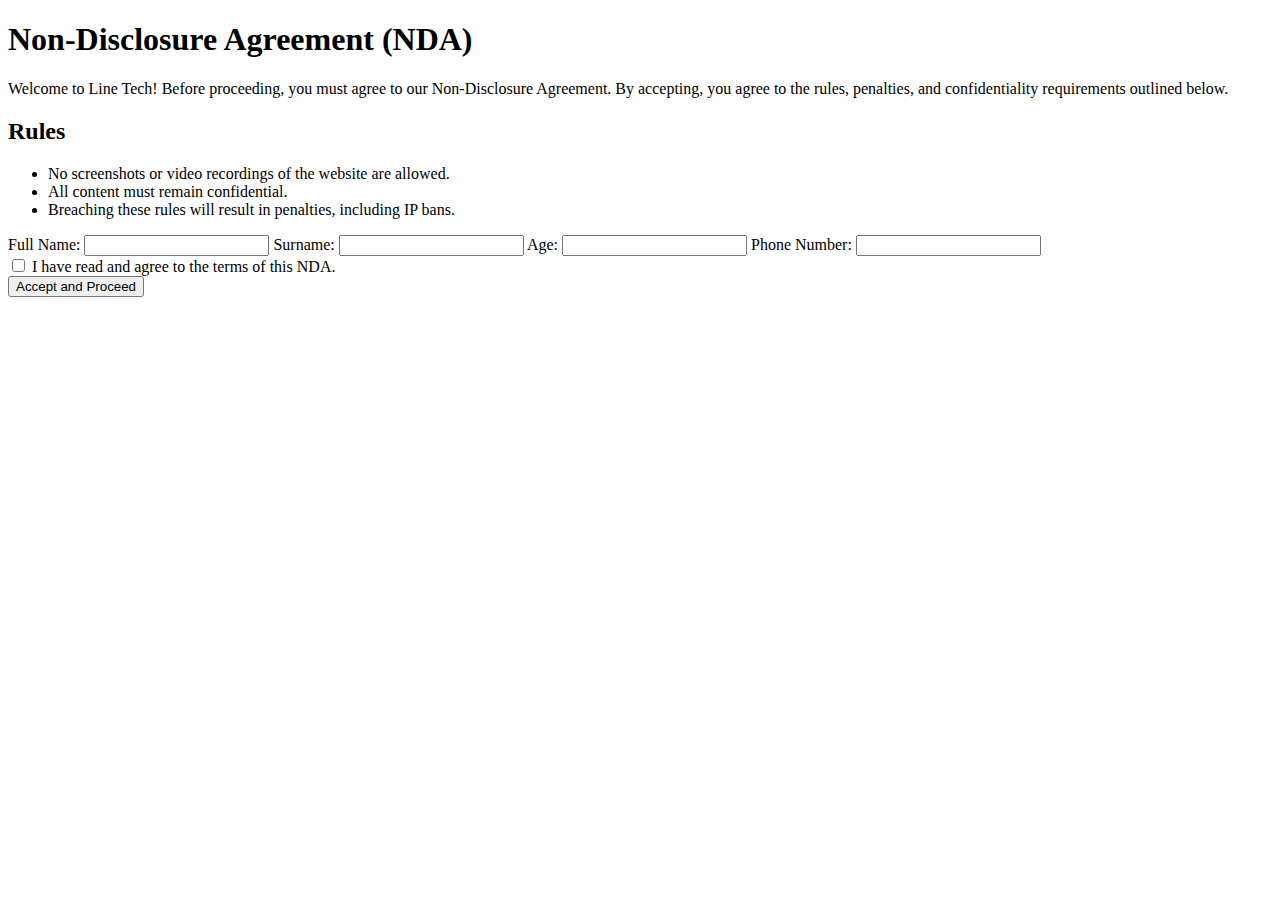
==== index.html @ 76a7c7cc "index.html" ====
<!DOCTYPE html>
<html lang="en">
<head>
    <meta charset="UTF-8">
    <meta name="viewport" content="width=device-width, initial-scale=1.0">
    <title>Line Tech NDA</title>
    <link rel="stylesheet" href="styles.css">
</head>
<body>
    <div class="nda-container">
        <h1>Non-Disclosure Agreement (NDA)</h1>
        <p class="nda-text">
            Welcome to Line Tech! Before proceeding, you must agree to our Non-Disclosure Agreement. By accepting, you agree to the rules, penalties, and confidentiality requirements outlined below.
        </p>

        <div class="rules">
            <h2>Rules</h2>
            <ul>
                <li>No screenshots or video recordings of the website are allowed.</li>
                <li>All content must remain confidential.</li>
                <li>Breaching these rules will result in penalties, including IP bans.</li>
            </ul>
        </div>

        <form id="nda-form">
            <label for="full-name">Full Name:</label>
            <input type="text" id="full-name" name="full-name" required>

            <label for="surname">Surname:</label>
            <input type="text" id="surname" name="surname" required>

            <label for="age">Age:</label>
            <input type="number" id="age" name="age" min="18" required>

            <label for="phone-number">Phone Number:</label>
            <input type="tel" id="phone-number" name="phone-number" required>

            <div class="checkbox-container">
                <input type="checkbox" id="accept-rules" required>
                <label for="accept-rules">I have read and agree to the terms of this NDA.</label>
            </div>

            <button type="submit" id="accept-button">Accept and Proceed</button>
        </form>
    </div>

    <script src="scripts.js"></script>
</body>
</html>
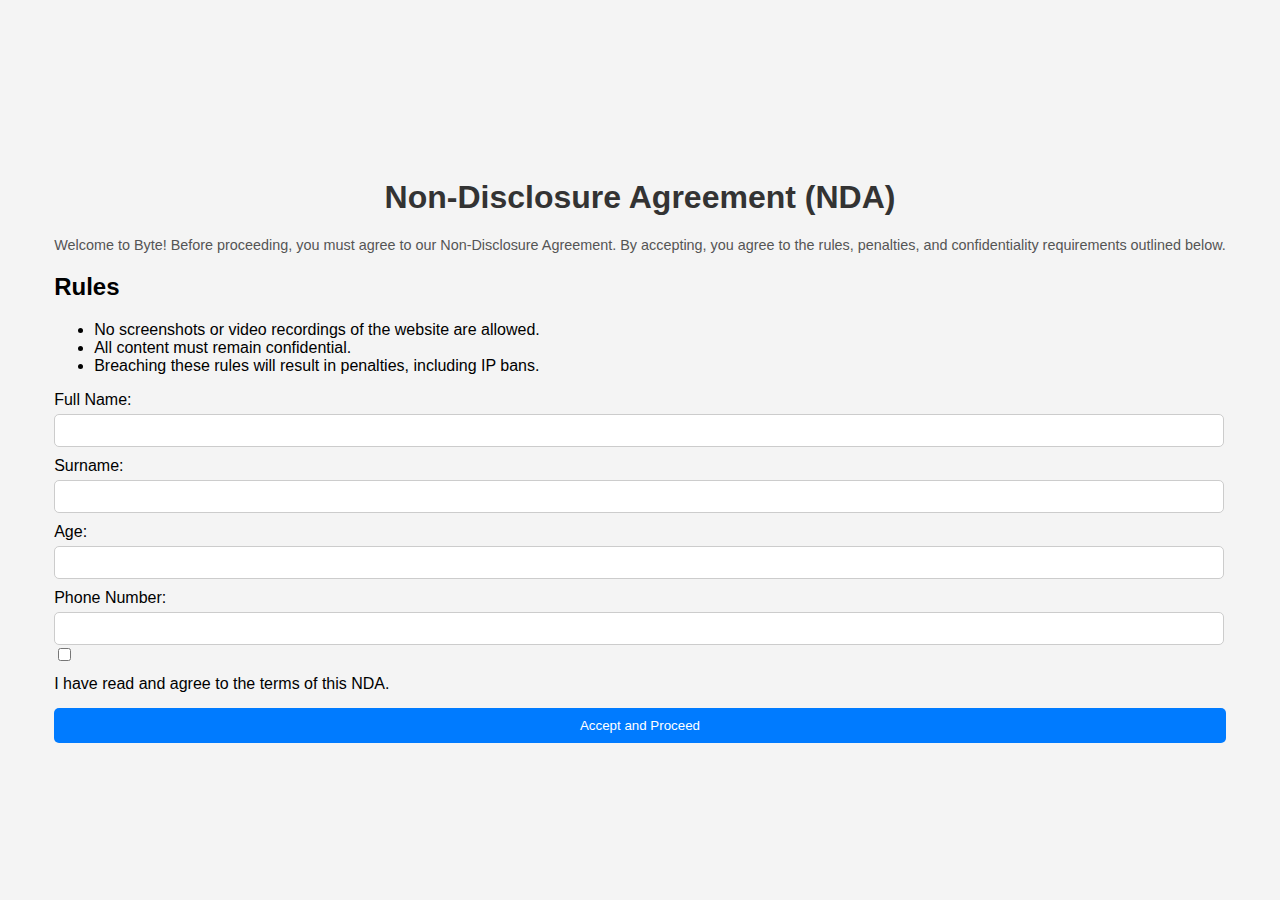
==== commit 59725900: "index.html" ====
--- a/index.html
+++ b/index.html
@@ -10,7 +10,7 @@
     <div class="nda-container">
         <h1>Non-Disclosure Agreement (NDA)</h1>
         <p class="nda-text">
-            Welcome to Line Tech! Before proceeding, you must agree to our Non-Disclosure Agreement. By accepting, you agree to the rules, penalties, and confidentiality requirements outlined below.
+            Welcome to Byte! Before proceeding, you must agree to our Non-Disclosure Agreement. By accepting, you agree to the rules, penalties, and confidentiality requirements outlined below.
         </p>
 
         <div class="rules">
--- a/styles.css
+++ b/styles.css
@@ -0,0 +1,64 @@
+body {
+    font-family: Arial, sans-serif;
+    background-color: #f4f4f4;
+    margin: 0;
+    padding: 0;
+    display: flex;
+    justify-content: center;
+    align-items: center;
+    height: 100vh;
+}
+
+.container {
+    background: #fff;
+    border-radius: 10px;
+    box-shadow: 0 4px 8px rgba(0, 0, 0, 0.2);
+    padding: 20px;
+    width: 90%;
+    max-width: 600px;
+}
+
+h1 {
+    color: #333;
+    text-align: center;
+}
+
+.nda-text {
+    margin: 15px 0;
+    font-size: 0.9rem;
+    color: #555;
+}
+
+form label {
+    display: block;
+    margin-top: 10px;
+}
+
+form input[type="text"],
+form input[type="tel"],
+form input[type="number"] {
+    width: calc(100% - 20px);
+    padding: 8px;
+    margin-top: 5px;
+    border: 1px solid #ccc;
+    border-radius: 5px;
+}
+
+form input[type="checkbox"] {
+    margin-right: 10px;
+}
+
+button {
+    background: #007BFF;
+    color: white;
+    padding: 10px;
+    border: none;
+    border-radius: 5px;
+    cursor: pointer;
+    margin-top: 15px;
+    width: 100%;
+}
+
+button:hover {
+    background: #0056b3;
+}
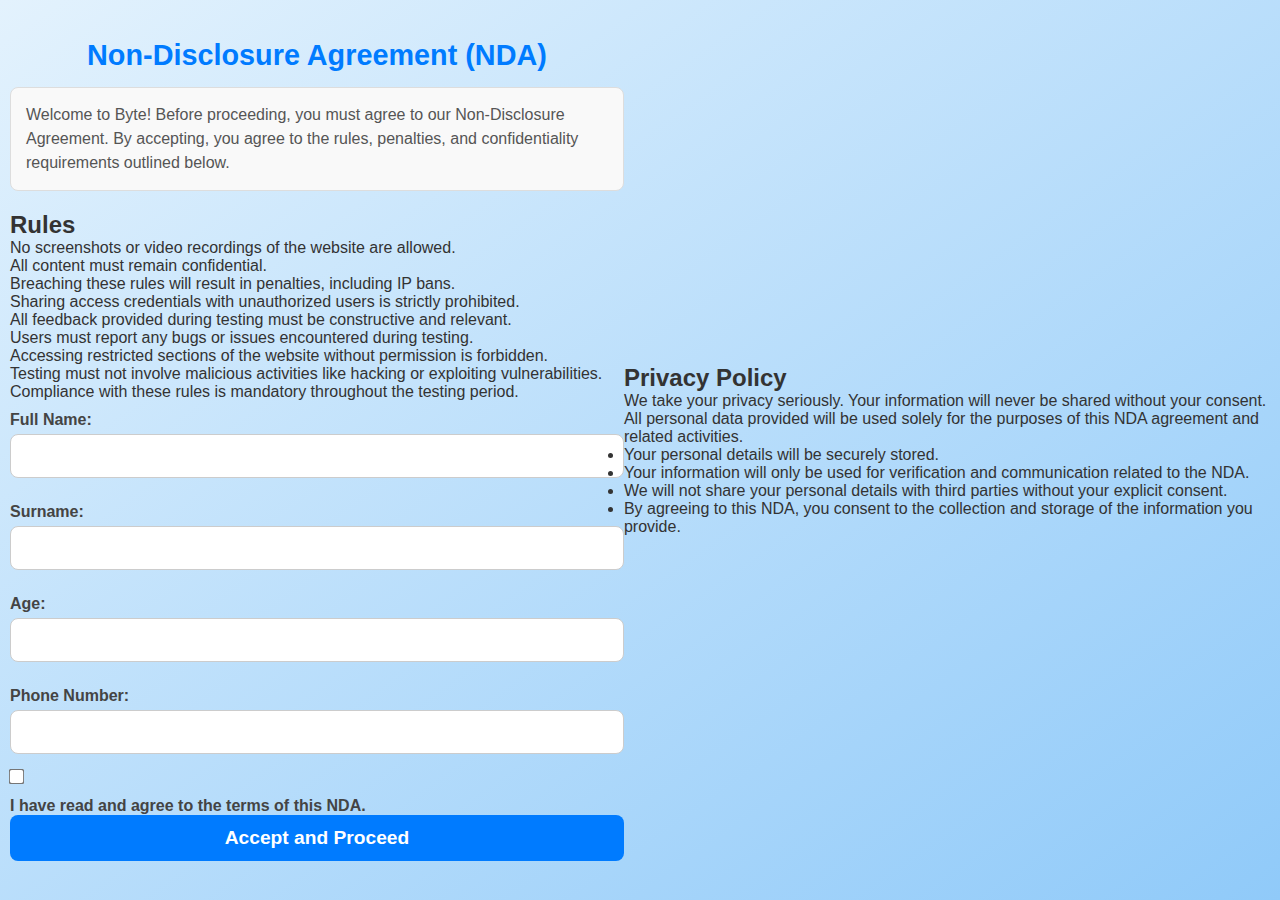
==== commit 1fa22324: "index.html" ====
--- a/index.html
+++ b/index.html
@@ -19,6 +19,12 @@
                 <li>No screenshots or video recordings of the website are allowed.</li>
                 <li>All content must remain confidential.</li>
                 <li>Breaching these rules will result in penalties, including IP bans.</li>
+                <li>Sharing access credentials with unauthorized users is strictly prohibited.</li>
+                <li>All feedback provided during testing must be constructive and relevant.</li>
+                <li>Users must report any bugs or issues encountered during testing.</li>
+                <li>Accessing restricted sections of the website without permission is forbidden.</li>
+                <li>Testing must not involve malicious activities like hacking or exploiting vulnerabilities.</li>
+                <li>Compliance with these rules is mandatory throughout the testing period.</li>
             </ul>
         </div>
 
@@ -44,6 +50,20 @@
         </form>
     </div>
 
+    <!-- Privacy Policy Section -->
+    <footer class="privacy-policy">
+        <h2>Privacy Policy</h2>
+        <p>
+            We take your privacy seriously. Your information will never be shared without your consent. All personal data provided will be used solely for the purposes of this NDA agreement and related activities.
+        </p>
+        <ul>
+            <li>Your personal details will be securely stored.</li>
+            <li>Your information will only be used for verification and communication related to the NDA.</li>
+            <li>We will not share your personal details with third parties without your explicit consent.</li>
+            <li>By agreeing to this NDA, you consent to the collection and storage of the information you provide.</li>
+        </ul>
+    </footer>
+
     <script src="scripts.js"></script>
 </body>
 </html>
--- a/styles.css
+++ b/styles.css
@@ -1,64 +1,208 @@
-body {
-    font-family: Arial, sans-serif;
-    background-color: #f4f4f4;
+/* General Reset */
+* {
     margin: 0;
     padding: 0;
+    box-sizing: border-box;
+}
+
+body {
+    font-family: 'Roboto', Arial, sans-serif;
+    background: linear-gradient(to bottom right, #e3f2fd, #90caf9);
+    color: #333;
     display: flex;
     justify-content: center;
     align-items: center;
     height: 100vh;
-}
-
+    padding: 10px;
+}
+
+/* Container */
 .container {
     background: #fff;
-    border-radius: 10px;
-    box-shadow: 0 4px 8px rgba(0, 0, 0, 0.2);
-    padding: 20px;
-    width: 90%;
+    border-radius: 12px;
+    box-shadow: 0 8px 15px rgba(0, 0, 0, 0.15);
+    padding: 20px 25px;
     max-width: 600px;
-}
-
+    width: 100%;
+    animation: fadeIn 0.6s ease-in-out;
+}
+
+/* Animations */
+@keyframes fadeIn {
+    from {
+        opacity: 0;
+        transform: translateY(20px);
+    }
+    to {
+        opacity: 1;
+        transform: translateY(0);
+    }
+}
+
+/* Header */
 h1 {
-    color: #333;
+    font-size: 1.8rem;
+    color: #007BFF;
     text-align: center;
-}
-
+    margin-bottom: 15px;
+}
+
+/* NDA Text */
 .nda-text {
-    margin: 15px 0;
-    font-size: 0.9rem;
+    font-size: 1rem;
+    line-height: 1.5;
     color: #555;
-}
-
+    margin-bottom: 20px;
+    background: #f9f9f9;
+    padding: 15px;
+    border-radius: 8px;
+    border: 1px solid #ddd;
+}
+
+/* Form Labels */
 form label {
+    font-weight: bold;
+    margin-top: 10px;
     display: block;
-    margin-top: 10px;
-}
-
+    color: #444;
+}
+
+/* Form Inputs */
 form input[type="text"],
 form input[type="tel"],
 form input[type="number"] {
-    width: calc(100% - 20px);
-    padding: 8px;
-    margin-top: 5px;
+    width: 100%;
+    padding: 12px;
+    margin: 5px 0 15px;
     border: 1px solid #ccc;
-    border-radius: 5px;
-}
-
+    border-radius: 8px;
+    font-size: 1rem;
+    transition: border-color 0.3s ease;
+}
+
+form input[type="text"]:focus,
+form input[type="tel"]:focus,
+form input[type="number"]:focus {
+    border-color: #007BFF;
+    outline: none;
+}
+
+/* Checkbox */
 form input[type="checkbox"] {
     margin-right: 10px;
-}
-
+    transform: scale(1.2);
+}
+
+/* Submit Button */
 button {
     background: #007BFF;
     color: white;
-    padding: 10px;
+    padding: 12px 20px;
     border: none;
-    border-radius: 5px;
+    border-radius: 8px;
     cursor: pointer;
-    margin-top: 15px;
     width: 100%;
+    font-size: 1.2rem;
+    font-weight: bold;
+    transition: background-color 0.3s ease, transform 0.2s ease;
 }
 
 button:hover {
     background: #0056b3;
-}
+    transform: translateY(-2px);
+}
+
+button:active {
+    transform: translateY(1px);
+}
+
+/* Media Queries */
+
+/* Medium Tablets (max-width: 1024px) */
+@media (max-width: 1024px) {
+    .container {
+        padding: 20px;
+    }
+
+    h1 {
+        font-size: 1.6rem;
+    }
+
+    .nda-text {
+        font-size: 0.95rem;
+    }
+
+    button {
+        font-size: 1rem;
+    }
+}
+
+/* Small Tablets (max-width: 768px) */
+@media (max-width: 768px) {
+    h1 {
+        font-size: 1.4rem;
+    }
+
+    .nda-text {
+        font-size: 0.9rem;
+    }
+
+    button {
+        font-size: 1rem;
+        padding: 10px;
+    }
+}
+
+/* Large Smartphones (max-width: 576px) */
+@media (max-width: 576px) {
+    .container {
+        padding: 15px;
+    }
+
+    h1 {
+        font-size: 1.3rem;
+    }
+
+    .nda-text {
+        font-size: 0.85rem;
+    }
+
+    button {
+        font-size: 0.9rem;
+        padding: 10px 15px;
+    }
+}
+
+/* Small Smartphones (max-width: 420px) */
+@media (max-width: 420px) {
+    h1 {
+        font-size: 1.2rem;
+    }
+
+    .nda-text {
+        font-size: 0.8rem;
+    }
+
+    button {
+        font-size: 0.85rem;
+    }
+}
+
+/* Extra Small Devices (max-width: 360px) */
+@media (max-width: 360px) {
+    .container {
+        padding: 10px;
+    }
+
+    h1 {
+        font-size: 1.1rem;
+    }
+
+    .nda-text {
+        font-size: 0.75rem;
+    }
+
+    button {
+        font-size: 0.8rem;
+    }
+}
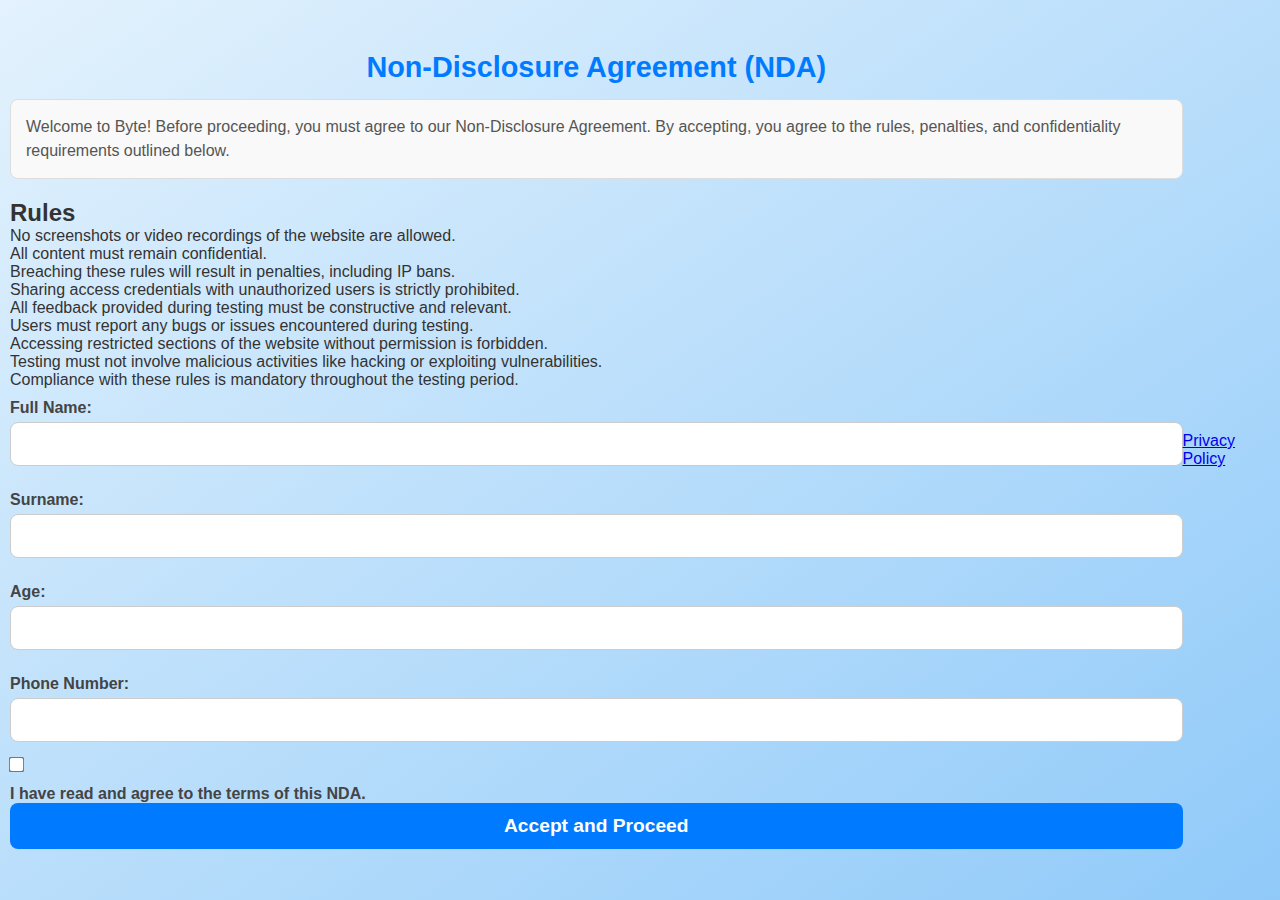
==== commit 2ae0c79e: "index.html" ====
--- a/index.html
+++ b/index.html
@@ -51,17 +51,8 @@
     </div>
 
     <!-- Privacy Policy Section -->
-    <footer class="privacy-policy">
-        <h2>Privacy Policy</h2>
-        <p>
-            We take your privacy seriously. Your information will never be shared without your consent. All personal data provided will be used solely for the purposes of this NDA agreement and related activities.
-        </p>
-        <ul>
-            <li>Your personal details will be securely stored.</li>
-            <li>Your information will only be used for verification and communication related to the NDA.</li>
-            <li>We will not share your personal details with third parties without your explicit consent.</li>
-            <li>By agreeing to this NDA, you consent to the collection and storage of the information you provide.</li>
-        </ul>
+    <footer>
+      <a href= "privacy.html">Privacy Policy</a>
     </footer>
 
     <script src="scripts.js"></script>
--- a/styles.css
+++ b/styles.css
@@ -116,6 +116,41 @@
     transform: translateY(1px);
 }
 
+
+/* Privacy Policy Section */
+.footer {
+    background-color: #f9f9f9;
+    padding: 20px;
+    margin-top: 30px;
+    text-align: center;
+    border-top: 1px solid #ccc;
+    border-radius: 8px;
+}
+
+.footer h2 {
+    font-size: 1.5rem;
+    color: #007BFF;
+    margin-bottom: 15px;
+}
+
+.footer p {
+    font-size: 1rem;
+    color: #555;
+    line-height: 1.6;
+    margin-bottom: 15px;
+}
+
+.footer ul {
+    list-style-type: disc;
+    padding-left: 20px;
+    color: #555;
+}
+
+.footerul li {
+    margin-bottom: 8px;
+}
+
+
 /* Media Queries */
 
 /* Medium Tablets (max-width: 1024px) */
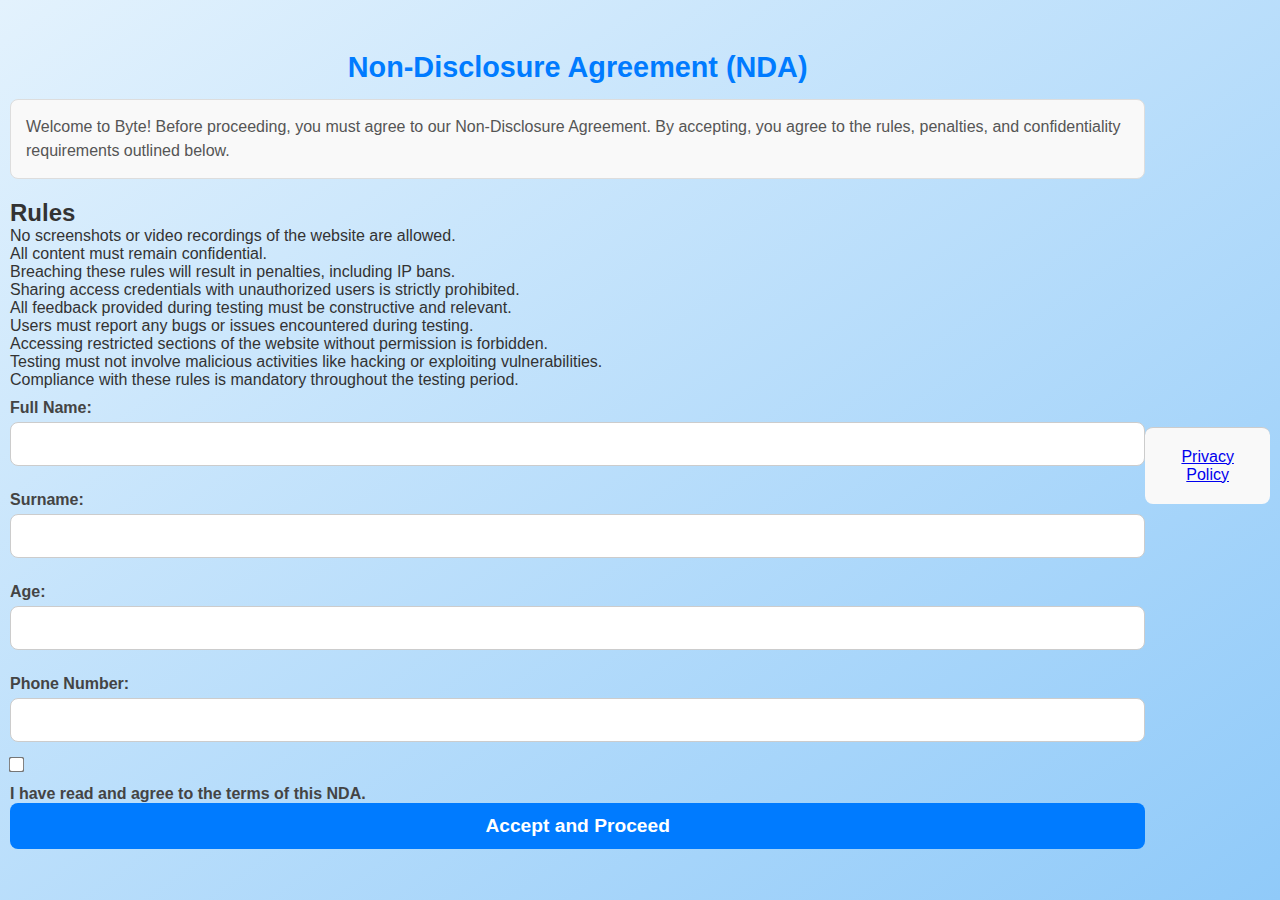
==== commit d8486b27: "index.html" ====
--- a/index.html
+++ b/index.html
@@ -3,7 +3,7 @@
 <head>
     <meta charset="UTF-8">
     <meta name="viewport" content="width=device-width, initial-scale=1.0">
-    <title>Line Tech NDA</title>
+    <title>Byte's NDA</title>
     <link rel="stylesheet" href="styles.css">
 </head>
 <body>
@@ -51,9 +51,10 @@
     </div>
 
     <!-- Privacy Policy Section -->
-    <footer>
-      <a href= "privacy.html">Privacy Policy</a>
-    </footer>
+    <footer class="footer">
+    <a href="privacy.html">Privacy Policy</a>
+</footer>
+
 
     <script src="scripts.js"></script>
 </body>
